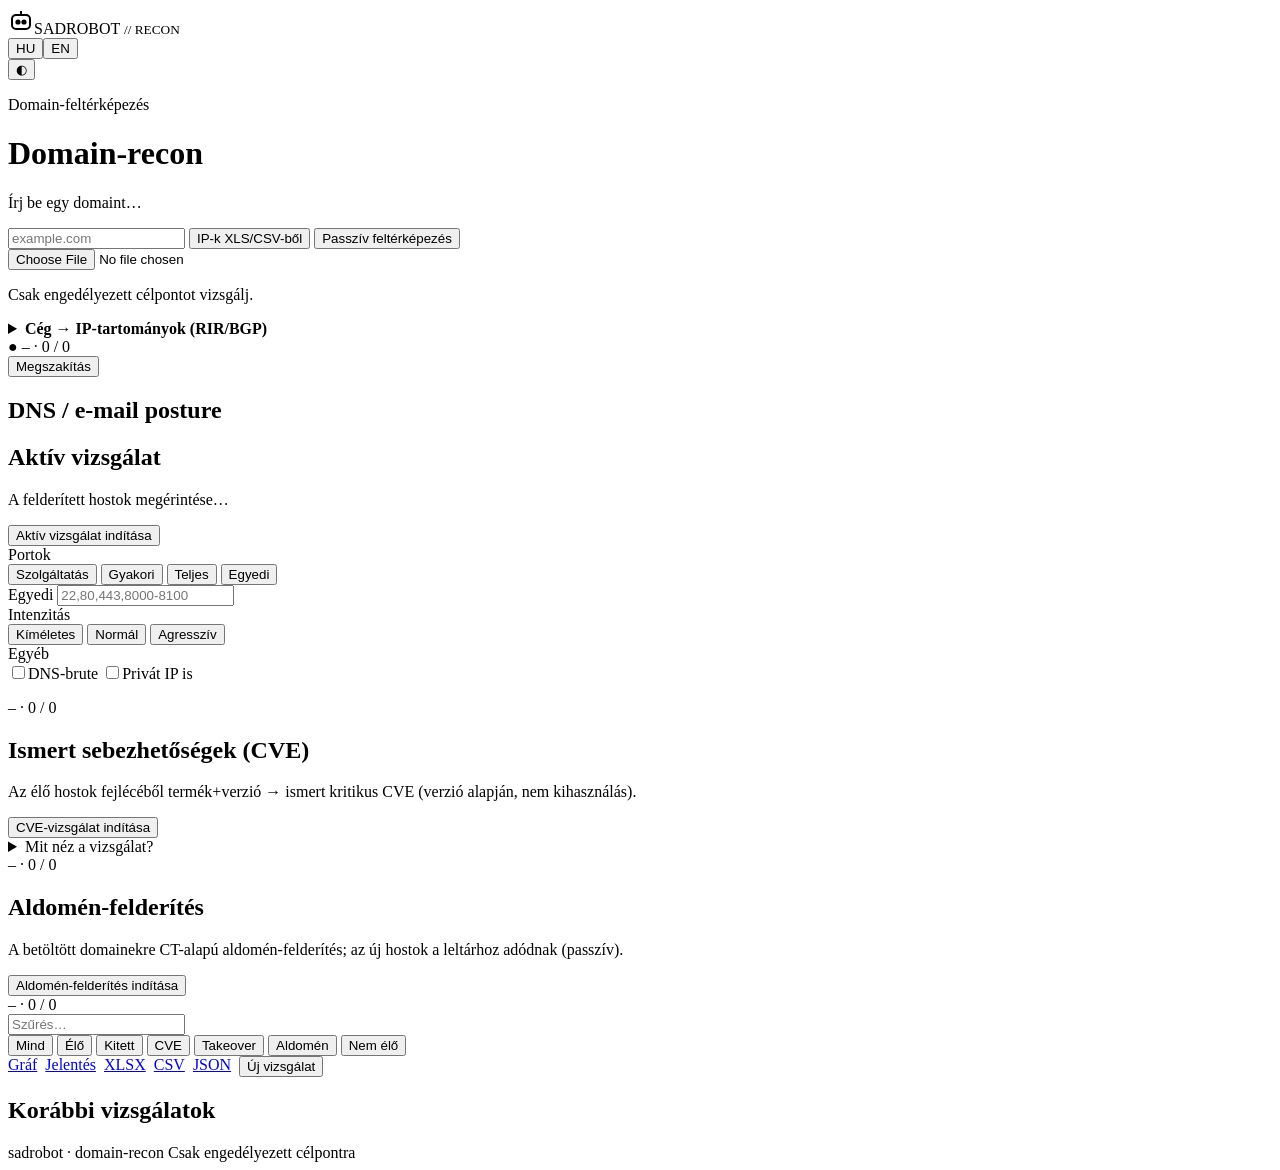
==== app/static/index.html @ c70fc37c "Cég → IP-tartományok felderítése nyilvános RIR/BGP forrásokból — v0.9.0 - Új app/orgip.py + GET /api" ====
<!doctype html>
<html lang="hu">
<head>
<meta charset="utf-8">
<meta name="viewport" content="width=device-width,initial-scale=1">
<meta name="robots" content="noindex,nofollow">
<meta name="referrer" content="no-referrer">
<title>domain-recon · sadrobot</title>
<link rel="icon" href="/static/favicon.svg" type="image/svg+xml">
<link rel="stylesheet" href="/static/app.css?v=__VER__">
<script src="/static/theme.js?v=__VER__"></script>
</head>
<body>
<header class="top">
  <span class="brand"><span class="mark"><svg width="26" height="26" viewBox="0 0 26 26" fill="none" stroke="currentColor" stroke-width="2" aria-hidden="true"><rect x="4" y="7" width="18" height="14" rx="4"></rect><circle cx="10" cy="14" r="1.6" fill="currentColor"></circle><circle cx="16" cy="14" r="1.6" fill="currentColor"></circle><path d="M13 7V3"></path></svg></span>SADROBOT <small>// RECON</small></span>
  <div class="status">
    <div class="langs" role="group"><button type="button" data-lang="hu">HU</button><button type="button" data-lang="en">EN</button></div>
    <button class="icon-btn" id="theme" type="button" aria-label="theme">◐</button>
  </div>
</header>

<main>
  <div>
    <p class="eyebrow" data-i18n="eyebrow">Domain-feltérképezés</p>
    <h1 data-i18n="h1">Domain-recon</h1>
    <p class="sub" data-i18n="lead">Írj be egy domaint…</p>
  </div>

  <section class="card search">
    <div class="searchbar">
      <input type="text" id="domain" autocomplete="off" autocapitalize="off" spellcheck="false" data-i18n-ph="ph_domain" placeholder="example.com">
      <button class="btn" id="importbtn" type="button" data-i18n="import_btn">IP-k XLS/CSV-ből</button>
      <button class="go" id="go" type="button" data-i18n="go">Passzív feltérképezés</button>
    </div>
    <input type="file" id="importfile" accept=".xlsx,.xlsm,.csv,.txt,.tsv" class="hide">
    <p class="note hide" id="importnote"></p>
    <p class="note warn" data-i18n="authz">Csak engedélyezett célpontot vizsgálj.</p>
  </section>

  <section class="card">
    <details id="orgipwrap">
      <summary><b data-i18n="org_title">Cég → IP-tartományok (RIR/BGP)</b></summary>
      <p class="sub" data-i18n="org_help">Nyilvános forrásokból: add meg a cég nevét, egy ASN-t (AS…) vagy egy domaint. Nem kihasználás.</p>
      <div class="searchbar" style="margin-top:10px">
        <input type="text" id="orgq" autocomplete="off" spellcheck="false" data-i18n-ph="org_ph" placeholder="pl. Yettel Hungary, AS213155, yettel.hu">
        <button class="go" id="orgsearch" type="button" data-i18n="org_go">Keresés</button>
      </div>
      <p class="note hide" id="orgnote"></p>
      <div id="orgresult" class="hide"></div>
    </details>
  </section>

  <section class="card prog hide" id="progcard">
    <div class="row">
      <div class="progmeta" style="flex:1">
        <span><span class="tag">●</span> <span class="stage-chip" id="stage">–</span> · <span id="progtxt">0 / 0</span></span>
        <span id="scanmeta"></span>
      </div>
      <button class="btn danger" id="cancel" type="button" data-i18n="cancel">Megszakítás</button>
    </div>
    <div class="progbar" id="progbar"><i></i></div>
  </section>

  <section class="stats hide" id="stats"></section>

  <section class="card hide" id="posture">
    <h2 data-i18n="posture_title">DNS / e-mail posture</h2>
    <div class="postgrid" id="postgrid"></div>
    <p class="note warn hide" id="wildcardnote"></p>
  </section>

  <section class="card hide" id="activecard">
    <div class="row">
      <div><h2 data-i18n="active_title">Aktív vizsgálat</h2><p class="sub" data-i18n="active_help">A felderített hostok megérintése…</p></div>
      <button class="go" id="activego" type="button" data-i18n="active_go">Aktív vizsgálat indítása</button>
    </div>
    <div class="opts">
      <div class="opt">
        <label data-i18n="o_ports">Portok</label>
        <div class="seg" id="ports" role="group">
          <button type="button" data-v="service" class="on" data-i18n="p_service">Szolgáltatás</button>
          <button type="button" data-v="common" data-i18n="p_common">Gyakori</button>
          <button type="button" data-v="full" data-i18n="p_full">Teljes</button>
          <button type="button" data-v="custom" data-i18n="p_custom">Egyedi</button>
        </div>
      </div>
      <div class="opt hide" id="customwrap">
        <label data-i18n="p_custom">Egyedi</label>
        <input type="text" id="customports" class="customports" data-i18n-ph="ph_custom" placeholder="22,80,443,8000-8100">
      </div>
      <div class="opt">
        <label data-i18n="o_intensity">Intenzitás</label>
        <div class="seg" id="intensity" role="group">
          <button type="button" data-v="polite" class="on" data-i18n="i_polite">Kíméletes</button>
          <button type="button" data-v="normal" data-i18n="i_normal">Normál</button>
          <button type="button" data-v="aggressive" data-i18n="i_aggressive">Agresszív</button>
        </div>
      </div>
      <div class="opt">
        <label data-i18n="o_extra">Egyéb</label>
        <div class="checks">
          <label class="chk"><input type="checkbox" id="brute"><span data-i18n="x_brute">DNS-brute</span></label>
          <label class="chk"><input type="checkbox" id="allowprivate"><span data-i18n="x_private">Privát IP is</span></label>
        </div>
      </div>
    </div>
    <p class="note warn hide" id="activehint"></p>
    <div class="prog hide" id="activeprog">
      <div class="progmeta"><span><span class="stage-chip" id="astage">–</span> · <span id="aprogtxt">0 / 0</span></span></div>
      <div class="progbar" id="aprogbar"><i></i></div>
    </div>
  </section>

  <section class="card hide" id="cvecard">
    <div class="row">
      <div><h2 data-i18n="cve_title">Ismert sebezhetőségek (CVE)</h2><p class="sub" data-i18n="cve_help">Az élő hostok fejlécéből termék+verzió → ismert kritikus CVE (verzió alapján, nem kihasználás).</p></div>
      <button class="go" id="cvego" type="button" data-i18n="cve_go">CVE-vizsgálat indítása</button>
    </div>
    <details class="cveinfo">
      <summary data-i18n="cve_info_sum">Mit néz a vizsgálat?</summary>
      <p class="sub" data-i18n="cve_info_a">A) Verzió alapján (Server / X-Powered-By fejléc):</p>
      <ul class="cveinfo-list">
        <li data-i18n="cve_info_php2shell">PHP php2shell RCE — CVE-2026-109618 / CVE-2026-109619</li>
        <li data-i18n="cve_info_phpcgi">PHP-CGI argumentuminjekció (RCE) — CVE-2024-4577 (Windows+CGI)</li>
        <li data-i18n="cve_info_apache_pt">Apache path traversal → RCE — CVE-2021-41773 / CVE-2021-42013 (2.4.49/2.4.50)</li>
        <li data-i18n="cve_info_apache_proxy">Apache mod_proxy SSRF — CVE-2021-40438 (≤2.4.48)</li>
      </ul>
      <p class="sub" data-i18n="cve_info_b">B) Ujjlenyomat alapján (kíméletes GET):</p>
      <ul class="cveinfo-list">
        <li data-i18n="cve_info_conf_ognl">Confluence OGNL-injekció (RCE) — CVE-2022-26134</li>
        <li data-i18n="cve_info_conf_bypass">Confluence jogosultság-megkerülés — CVE-2023-22515</li>
      </ul>
    </details>
    <div class="prog hide" id="cveprog">
      <div class="progmeta"><span><span class="stage-chip" id="cstage">–</span> · <span id="cprogtxt">0 / 0</span></span></div>
      <div class="progbar" id="cprogbar"><i></i></div>
    </div>
  </section>

  <section class="card hide" id="subcard">
    <div class="row">
      <div><h2 data-i18n="sub_title">Aldomén-felderítés</h2><p class="sub" data-i18n="sub_help">A betöltött domainekre CT-alapú aldomén-felderítés; az új hostok a leltárhoz adódnak (passzív).</p></div>
      <button class="go" id="subgo" type="button" data-i18n="sub_go">Aldomén-felderítés indítása</button>
    </div>
    <div class="prog hide" id="subprog">
      <div class="progmeta"><span><span class="stage-chip" id="sstage">–</span> · <span id="sprogtxt">0 / 0</span></span></div>
      <div class="progbar" id="sprogbar"><i></i></div>
    </div>
  </section>

  <section class="hide" id="results">
    <div class="toolbar">
      <input type="text" id="filter" class="filter" data-i18n-ph="filter_ph" placeholder="Szűrés…">
      <div class="pills" id="livefilter" role="group">
        <button type="button" data-v="all" class="on" data-i18n="f_all">Mind</button>
        <button type="button" data-v="live" data-i18n="f_live">Élő</button>
        <button type="button" data-v="exposed" data-i18n="f_exposed">Kitett</button>
        <button type="button" data-v="cve" data-i18n="f_cve">CVE</button>
        <button type="button" data-v="takeover" data-i18n="f_takeover">Takeover</button>
        <button type="button" data-v="sub" data-i18n="f_sub">Aldomén</button>
        <button type="button" data-v="dead" data-i18n="f_dead">Nem élő</button>
      </div>
      <div style="display:flex;gap:8px">
        <a class="btn" id="graphlink" href="#" data-i18n="col_graph">Gráf</a>
        <a class="btn" id="md" href="#" data-i18n="col_md">Jelentés</a>
        <a class="btn" id="xlsx" href="#" data-i18n="col_xlsx">XLSX</a>
        <a class="btn" id="csv" href="#" data-i18n="col_export_csv">CSV</a>
        <a class="btn" id="json" href="#" data-i18n="col_export_json">JSON</a>
        <button class="btn" id="newscan" type="button" data-i18n="newscan">Új vizsgálat</button>
      </div>
    </div>
    <div class="list" id="hostlist"></div>
  </section>

  <section class="card">
    <h2 data-i18n="hist_title">Korábbi vizsgálatok</h2>
    <div class="hist" id="history"></div>
  </section>
</main>

<footer>
  <span data-i18n="footer_a">sadrobot · domain-recon</span>
  <span id="ver"></span>
  <span data-i18n="footer_b">Csak engedélyezett célpontra</span>
</footer>

<script src="/static/i18n.js?v=__VER__"></script>
<script src="/static/app.js?v=__VER__"></script>
</body>
</html>
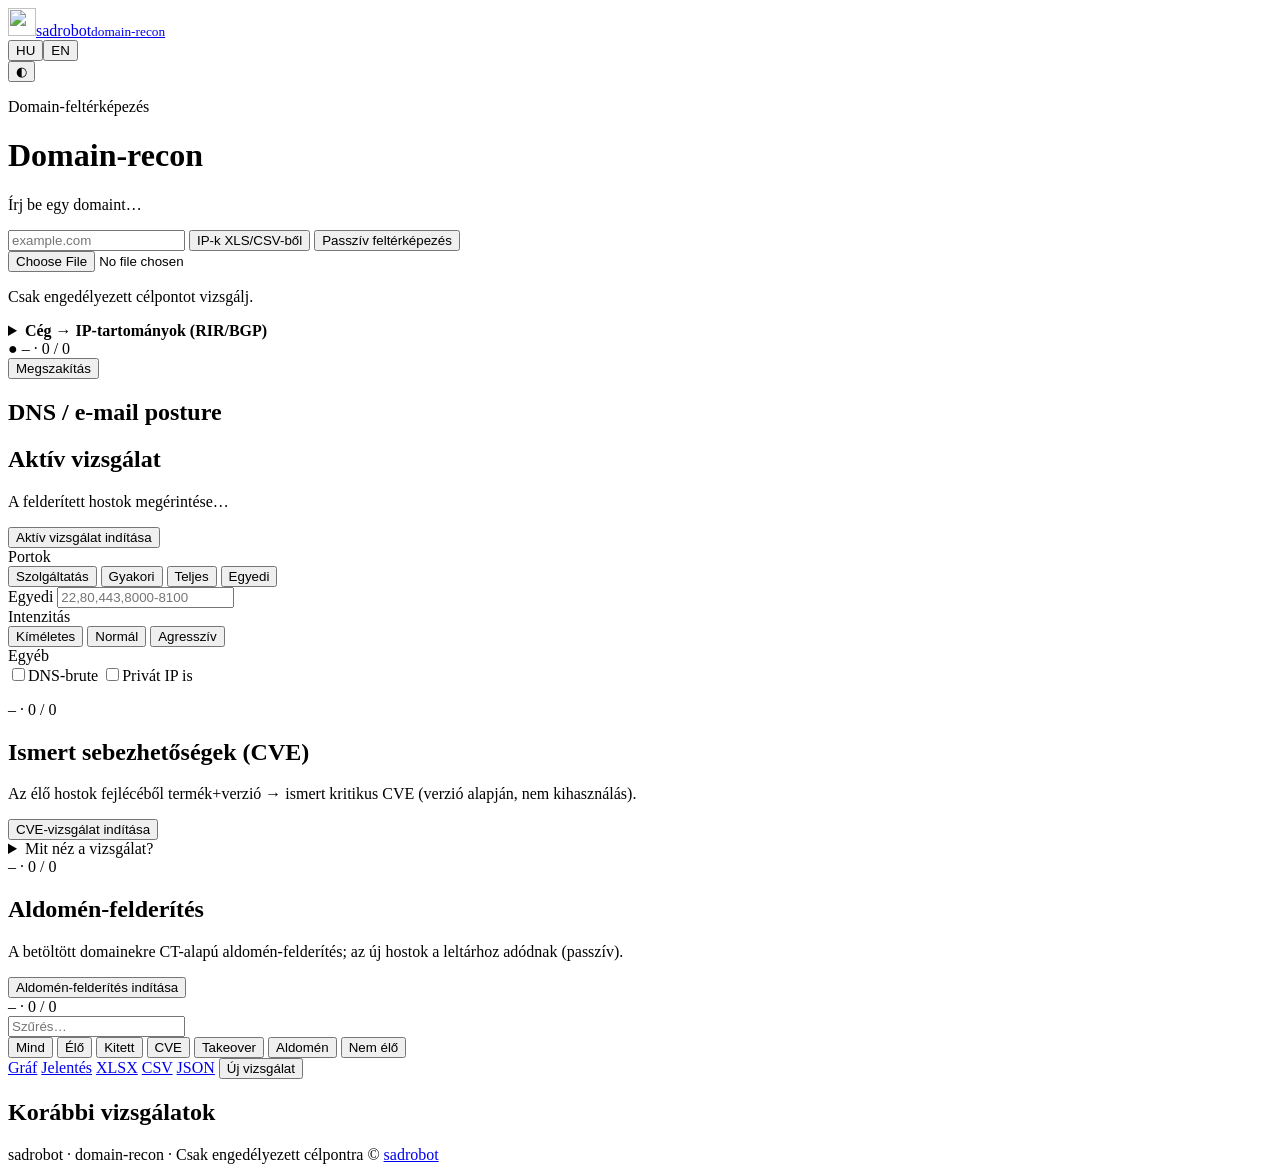
==== commit 7bcda61b: "Modern-dizajn megjelenés (keret nélkül) + sadrobot lábléc — v0.9.3 - A felület átállt Krisz modern-d" ====
--- a/app/static/index.html
+++ b/app/static/index.html
@@ -7,30 +7,31 @@
 <meta name="referrer" content="no-referrer">
 <title>domain-recon · sadrobot</title>
 <link rel="icon" href="/static/favicon.svg" type="image/svg+xml">
+<link rel="stylesheet" href="/static/modern.css?v=__VER__">
 <link rel="stylesheet" href="/static/app.css?v=__VER__">
 <script src="/static/theme.js?v=__VER__"></script>
 </head>
 <body>
 <header class="top">
-  <span class="brand"><span class="mark"><svg width="26" height="26" viewBox="0 0 26 26" fill="none" stroke="currentColor" stroke-width="2" aria-hidden="true"><rect x="4" y="7" width="18" height="14" rx="4"></rect><circle cx="10" cy="14" r="1.6" fill="currentColor"></circle><circle cx="16" cy="14" r="1.6" fill="currentColor"></circle><path d="M13 7V3"></path></svg></span>SADROBOT <small>// RECON</small></span>
+  <a class="rbrand" href="https://sadrobot.eu" rel="noopener"><img src="/static/sadrobot-icon.png" alt="" width="28" height="28"><span>sadrobot</span><small>domain-recon</small></a>
   <div class="status">
-    <div class="langs" role="group"><button type="button" data-lang="hu">HU</button><button type="button" data-lang="en">EN</button></div>
-    <button class="icon-btn" id="theme" type="button" aria-label="theme">◐</button>
+    <div class="langs seg" role="group"><button type="button" data-lang="hu">HU</button><button type="button" data-lang="en">EN</button></div>
+    <button class="icon-btn btn icon" id="theme" type="button" aria-label="theme">◐</button>
   </div>
 </header>
 
-<main>
+<main class="content">
   <div>
-    <p class="eyebrow" data-i18n="eyebrow">Domain-feltérképezés</p>
+    <p class="eyebrow meta" data-i18n="eyebrow">Domain-feltérképezés</p>
     <h1 data-i18n="h1">Domain-recon</h1>
     <p class="sub" data-i18n="lead">Írj be egy domaint…</p>
   </div>
 
   <section class="card search">
     <div class="searchbar">
-      <input type="text" id="domain" autocomplete="off" autocapitalize="off" spellcheck="false" data-i18n-ph="ph_domain" placeholder="example.com">
+      <input type="text" class="input" id="domain" autocomplete="off" autocapitalize="off" spellcheck="false" data-i18n-ph="ph_domain" placeholder="example.com">
       <button class="btn" id="importbtn" type="button" data-i18n="import_btn">IP-k XLS/CSV-ből</button>
-      <button class="go" id="go" type="button" data-i18n="go">Passzív feltérképezés</button>
+      <button class="btn primary go" id="go" type="button" data-i18n="go">Passzív feltérképezés</button>
     </div>
     <input type="file" id="importfile" accept=".xlsx,.xlsm,.csv,.txt,.tsv" class="hide">
     <p class="note hide" id="importnote"></p>
@@ -41,9 +42,9 @@
     <details id="orgipwrap">
       <summary><b data-i18n="org_title">Cég → IP-tartományok (RIR/BGP)</b></summary>
       <p class="sub" data-i18n="org_help">Nyilvános forrásokból: add meg a cég nevét, egy ASN-t (AS…) vagy egy domaint. Nem kihasználás.</p>
-      <div class="searchbar" style="margin-top:10px">
-        <input type="text" id="orgq" autocomplete="off" spellcheck="false" data-i18n-ph="org_ph" placeholder="pl. Yettel Hungary, AS213155, yettel.hu">
-        <button class="go" id="orgsearch" type="button" data-i18n="org_go">Keresés</button>
+      <div class="searchbar mt">
+        <input type="text" class="input" id="orgq" autocomplete="off" spellcheck="false" data-i18n-ph="org_ph" placeholder="pl. Yettel Hungary, AS213155, yettel.hu">
+        <button class="btn primary go" id="orgsearch" type="button" data-i18n="org_go">Keresés</button>
       </div>
       <p class="note hide" id="orgnote"></p>
       <div id="orgresult" class="hide"></div>
@@ -61,7 +62,7 @@
     <div class="progbar" id="progbar"><i></i></div>
   </section>
 
-  <section class="stats hide" id="stats"></section>
+  <section class="kpis hide" id="stats"></section>
 
   <section class="card hide" id="posture">
     <h2 data-i18n="posture_title">DNS / e-mail posture</h2>
@@ -72,10 +73,10 @@
   <section class="card hide" id="activecard">
     <div class="row">
       <div><h2 data-i18n="active_title">Aktív vizsgálat</h2><p class="sub" data-i18n="active_help">A felderített hostok megérintése…</p></div>
-      <button class="go" id="activego" type="button" data-i18n="active_go">Aktív vizsgálat indítása</button>
+      <button class="btn primary go" id="activego" type="button" data-i18n="active_go">Aktív vizsgálat indítása</button>
     </div>
     <div class="opts">
-      <div class="opt">
+      <div class="opt field">
         <label data-i18n="o_ports">Portok</label>
         <div class="seg" id="ports" role="group">
           <button type="button" data-v="service" class="on" data-i18n="p_service">Szolgáltatás</button>
@@ -84,11 +85,11 @@
           <button type="button" data-v="custom" data-i18n="p_custom">Egyedi</button>
         </div>
       </div>
-      <div class="opt hide" id="customwrap">
+      <div class="opt field hide" id="customwrap">
         <label data-i18n="p_custom">Egyedi</label>
-        <input type="text" id="customports" class="customports" data-i18n-ph="ph_custom" placeholder="22,80,443,8000-8100">
+        <input type="text" id="customports" class="customports input" data-i18n-ph="ph_custom" placeholder="22,80,443,8000-8100">
       </div>
-      <div class="opt">
+      <div class="opt field">
         <label data-i18n="o_intensity">Intenzitás</label>
         <div class="seg" id="intensity" role="group">
           <button type="button" data-v="polite" class="on" data-i18n="i_polite">Kíméletes</button>
@@ -96,7 +97,7 @@
           <button type="button" data-v="aggressive" data-i18n="i_aggressive">Agresszív</button>
         </div>
       </div>
-      <div class="opt">
+      <div class="opt field">
         <label data-i18n="o_extra">Egyéb</label>
         <div class="checks">
           <label class="chk"><input type="checkbox" id="brute"><span data-i18n="x_brute">DNS-brute</span></label>
@@ -114,7 +115,7 @@
   <section class="card hide" id="cvecard">
     <div class="row">
       <div><h2 data-i18n="cve_title">Ismert sebezhetőségek (CVE)</h2><p class="sub" data-i18n="cve_help">Az élő hostok fejlécéből termék+verzió → ismert kritikus CVE (verzió alapján, nem kihasználás).</p></div>
-      <button class="go" id="cvego" type="button" data-i18n="cve_go">CVE-vizsgálat indítása</button>
+      <button class="btn primary go" id="cvego" type="button" data-i18n="cve_go">CVE-vizsgálat indítása</button>
     </div>
     <details class="cveinfo">
       <summary data-i18n="cve_info_sum">Mit néz a vizsgálat?</summary>
@@ -140,7 +141,7 @@
   <section class="card hide" id="subcard">
     <div class="row">
       <div><h2 data-i18n="sub_title">Aldomén-felderítés</h2><p class="sub" data-i18n="sub_help">A betöltött domainekre CT-alapú aldomén-felderítés; az új hostok a leltárhoz adódnak (passzív).</p></div>
-      <button class="go" id="subgo" type="button" data-i18n="sub_go">Aldomén-felderítés indítása</button>
+      <button class="btn primary go" id="subgo" type="button" data-i18n="sub_go">Aldomén-felderítés indítása</button>
     </div>
     <div class="prog hide" id="subprog">
       <div class="progmeta"><span><span class="stage-chip" id="sstage">–</span> · <span id="sprogtxt">0 / 0</span></span></div>
@@ -150,7 +151,7 @@
 
   <section class="hide" id="results">
     <div class="toolbar">
-      <input type="text" id="filter" class="filter" data-i18n-ph="filter_ph" placeholder="Szűrés…">
+      <input type="text" id="filter" class="filter input" data-i18n-ph="filter_ph" placeholder="Szűrés…">
       <div class="pills" id="livefilter" role="group">
         <button type="button" data-v="all" class="on" data-i18n="f_all">Mind</button>
         <button type="button" data-v="live" data-i18n="f_live">Élő</button>
@@ -160,7 +161,7 @@
         <button type="button" data-v="sub" data-i18n="f_sub">Aldomén</button>
         <button type="button" data-v="dead" data-i18n="f_dead">Nem élő</button>
       </div>
-      <div style="display:flex;gap:8px">
+      <div class="actions">
         <a class="btn" id="graphlink" href="#" data-i18n="col_graph">Gráf</a>
         <a class="btn" id="md" href="#" data-i18n="col_md">Jelentés</a>
         <a class="btn" id="xlsx" href="#" data-i18n="col_xlsx">XLSX</a>
@@ -178,12 +179,13 @@
   </section>
 </main>
 
-<footer>
-  <span data-i18n="footer_a">sadrobot · domain-recon</span>
-  <span id="ver"></span>
+<footer class="footer">
+  <span><span data-i18n="footer_a">sadrobot · domain-recon</span> · <span id="ver"></span></span>
   <span data-i18n="footer_b">Csak engedélyezett célpontra</span>
+  <span><img src="/static/sadrobot-icon.png" alt="">© <a href="https://sadrobot.eu" rel="noopener">sadrobot</a></span>
 </footer>
 
+<script src="/static/modern.js?v=__VER__"></script>
 <script src="/static/i18n.js?v=__VER__"></script>
 <script src="/static/app.js?v=__VER__"></script>
 </body>
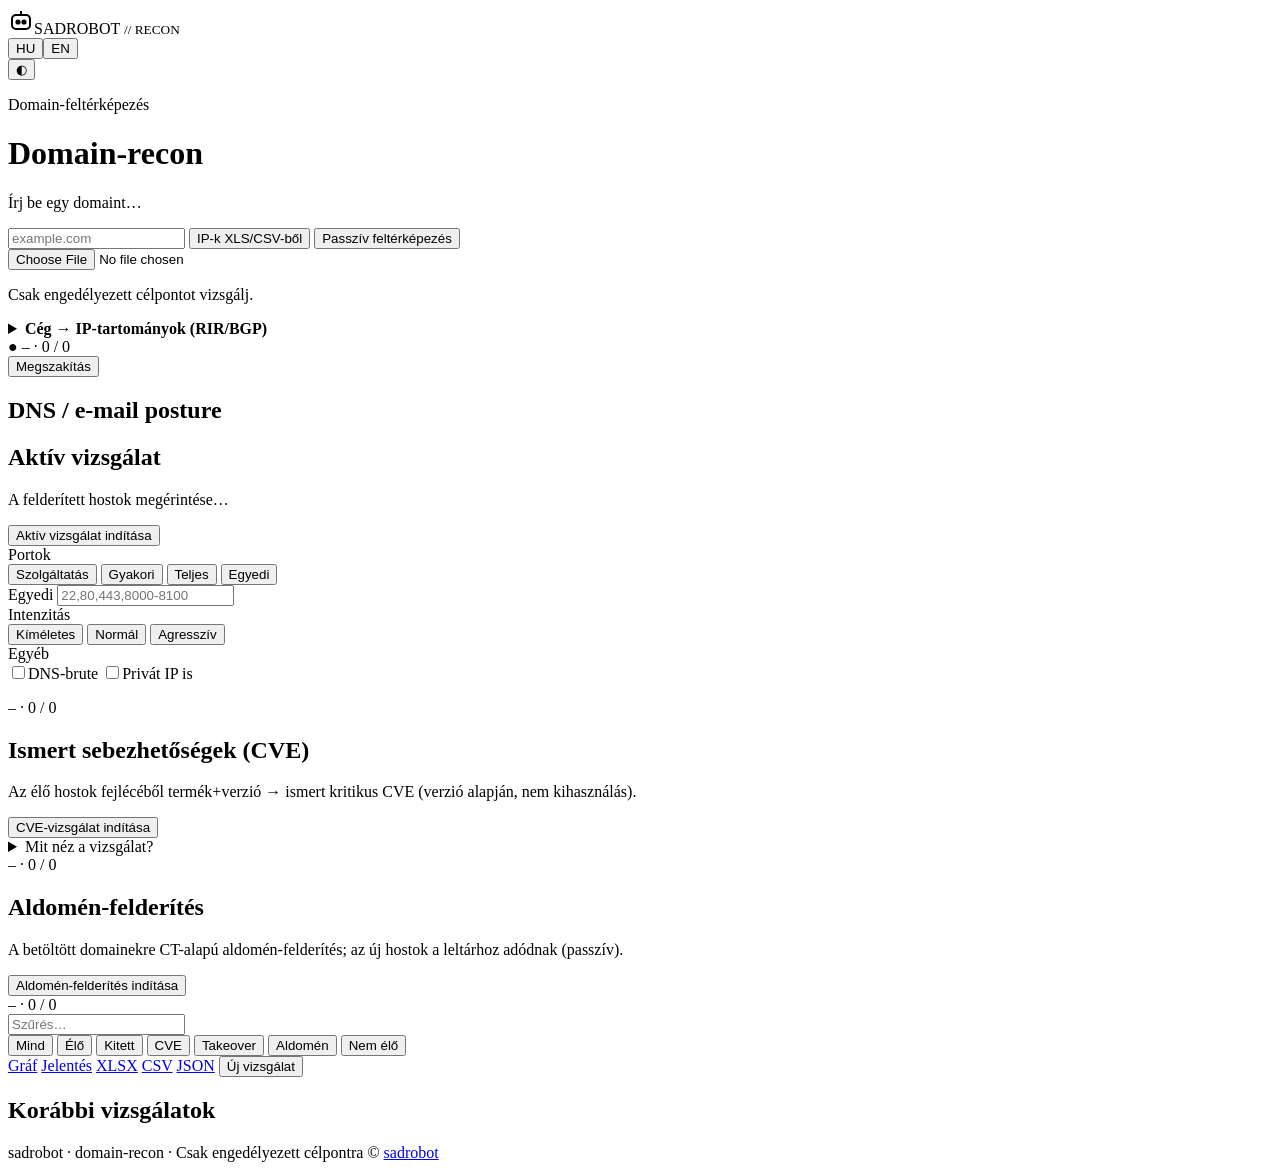
==== commit 1623ace2: "Fejléc: a régi „SADROBOT // RECON" (robot-ikon) visszaállítva — v0.9.4 Krisz kérése: a domain-recon " ====
--- a/app/static/index.html
+++ b/app/static/index.html
@@ -13,10 +13,10 @@
 </head>
 <body>
 <header class="top">
-  <a class="rbrand" href="https://sadrobot.eu" rel="noopener"><img src="/static/sadrobot-icon.png" alt="" width="28" height="28"><span>sadrobot</span><small>domain-recon</small></a>
+  <span class="brand"><span class="mark"><svg width="26" height="26" viewBox="0 0 26 26" fill="none" stroke="currentColor" stroke-width="2" aria-hidden="true"><rect x="4" y="7" width="18" height="14" rx="4"></rect><circle cx="10" cy="14" r="1.6" fill="currentColor"></circle><circle cx="16" cy="14" r="1.6" fill="currentColor"></circle><path d="M13 7V3"></path></svg></span>SADROBOT <small>// RECON</small></span>
   <div class="status">
-    <div class="langs seg" role="group"><button type="button" data-lang="hu">HU</button><button type="button" data-lang="en">EN</button></div>
-    <button class="icon-btn btn icon" id="theme" type="button" aria-label="theme">◐</button>
+    <div class="langs" role="group"><button type="button" data-lang="hu">HU</button><button type="button" data-lang="en">EN</button></div>
+    <button class="icon-btn" id="theme" type="button" aria-label="theme">◐</button>
   </div>
 </header>
 
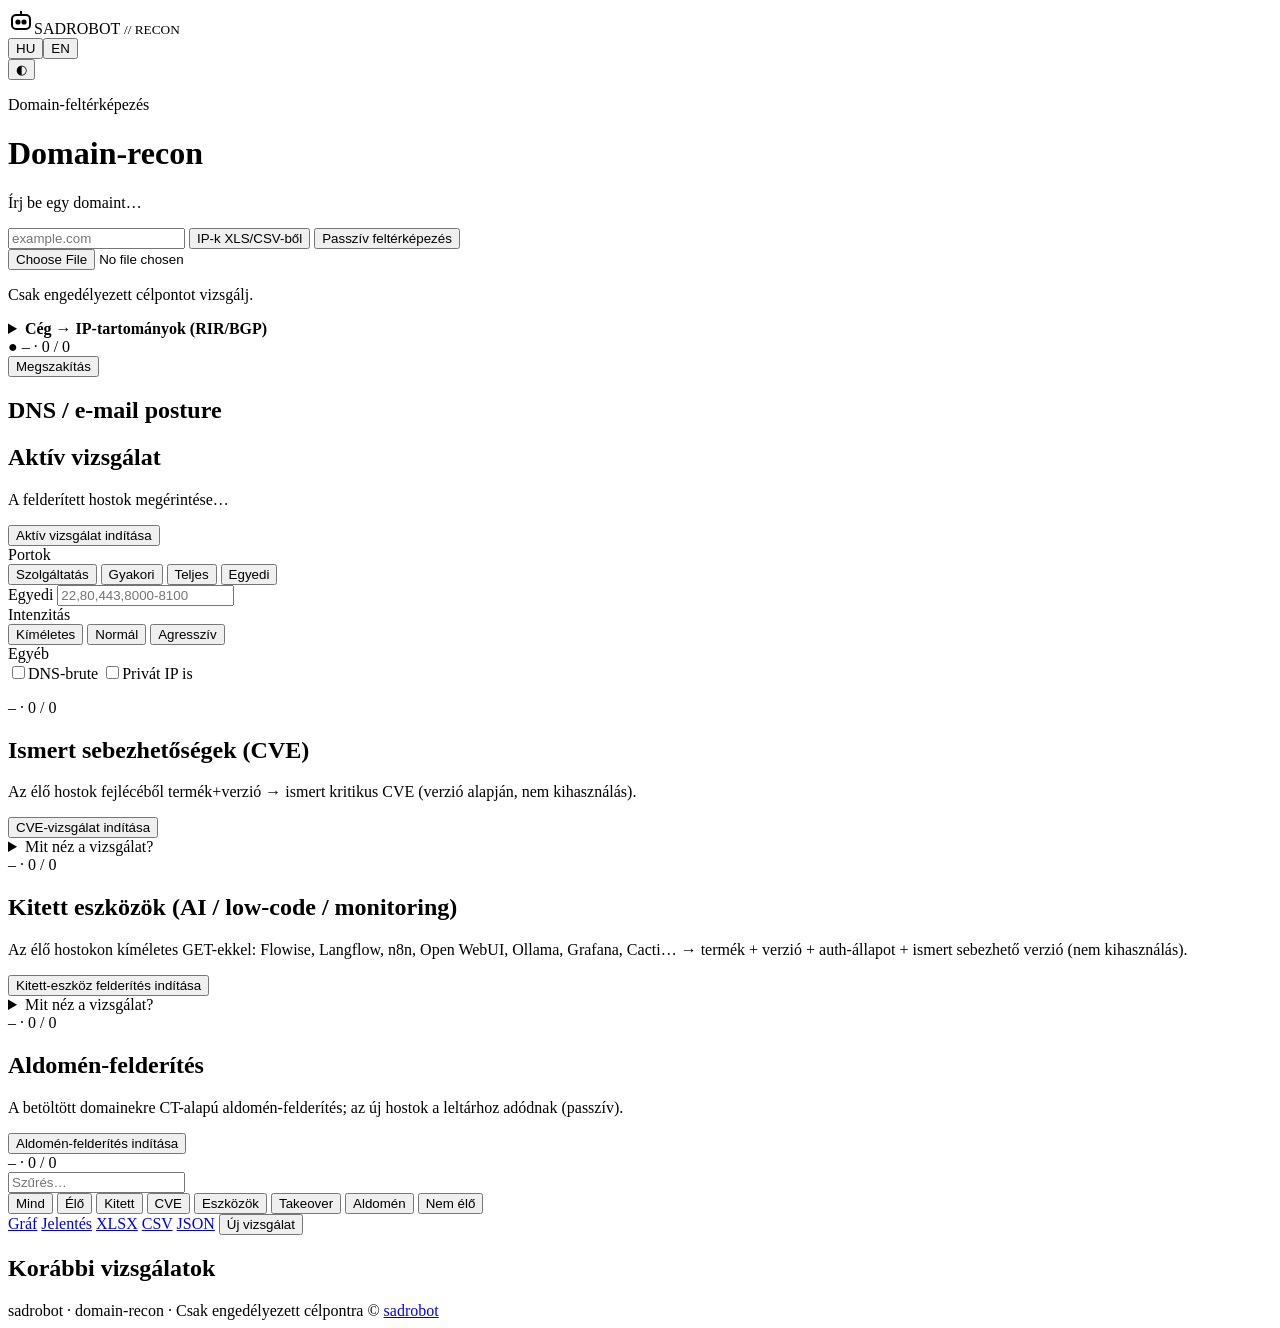
==== commit b484551a: "feat: Kitett eszközök fázis (AI/low-code/monitoring) külön indítógombbal — v0.10.0 Új önálló fázis (" ====
--- a/app/static/index.html
+++ b/app/static/index.html
@@ -138,6 +138,34 @@
     </div>
   </section>
 
+  <section class="card hide" id="svccard">
+    <div class="row">
+      <div><h2 data-i18n="svc_title">Kitett eszközök (AI / low-code / monitoring)</h2><p class="sub" data-i18n="svc_help">Az élő hostokon kíméletes GET-ekkel: Flowise, Langflow, n8n, Open WebUI, Ollama, Grafana, Cacti… → termék + verzió + auth-állapot + ismert sebezhető verzió (nem kihasználás).</p></div>
+      <button class="btn primary go" id="svcgo" type="button" data-i18n="svc_go">Kitett-eszköz felderítés indítása</button>
+    </div>
+    <details class="cveinfo">
+      <summary data-i18n="svc_info_sum">Mit néz a vizsgálat?</summary>
+      <p class="sub" data-i18n="svc_info_ai">AI / low-code:</p>
+      <ul class="cveinfo-list">
+        <li data-i18n="svc_info_ollama">Ollama API — verzió, nyílt /api/tags (auth nélkül), Probllama RCE (CVE-2024-37032)</li>
+        <li data-i18n="svc_info_openwebui">Open WebUI — verzió, nyitott regisztráció / kikapcsolt auth</li>
+        <li data-i18n="svc_info_flowise">Flowise — verzió, auth nélküli felület, auth-bypass (CVE-2024-31621)</li>
+        <li data-i18n="svc_info_langflow">Langflow — verzió, unauth RCE (CVE-2025-3248)</li>
+        <li data-i18n="svc_info_n8n">n8n — verzió, beállítatlan (nyitott owner-regisztráció)</li>
+      </ul>
+      <p class="sub" data-i18n="svc_info_mon">Monitoring:</p>
+      <ul class="cveinfo-list">
+        <li data-i18n="svc_info_grafana">Grafana — verzió, path traversal (CVE-2021-43798)</li>
+        <li data-i18n="svc_info_cacti">Cacti — verzió, ismert RCE (&lt; 1.2.27)</li>
+        <li data-i18n="svc_info_other">Zabbix, Netdata, Prometheus, Portainer — elérhetőség + verzió</li>
+      </ul>
+    </details>
+    <div class="prog hide" id="svcprog">
+      <div class="progmeta"><span><span class="stage-chip" id="vstage">–</span> · <span id="vprogtxt">0 / 0</span></span></div>
+      <div class="progbar" id="vprogbar"><i></i></div>
+    </div>
+  </section>
+
   <section class="card hide" id="subcard">
     <div class="row">
       <div><h2 data-i18n="sub_title">Aldomén-felderítés</h2><p class="sub" data-i18n="sub_help">A betöltött domainekre CT-alapú aldomén-felderítés; az új hostok a leltárhoz adódnak (passzív).</p></div>
@@ -157,6 +185,7 @@
         <button type="button" data-v="live" data-i18n="f_live">Élő</button>
         <button type="button" data-v="exposed" data-i18n="f_exposed">Kitett</button>
         <button type="button" data-v="cve" data-i18n="f_cve">CVE</button>
+        <button type="button" data-v="svc" data-i18n="f_svc">Eszközök</button>
         <button type="button" data-v="takeover" data-i18n="f_takeover">Takeover</button>
         <button type="button" data-v="sub" data-i18n="f_sub">Aldomén</button>
         <button type="button" data-v="dead" data-i18n="f_dead">Nem élő</button>
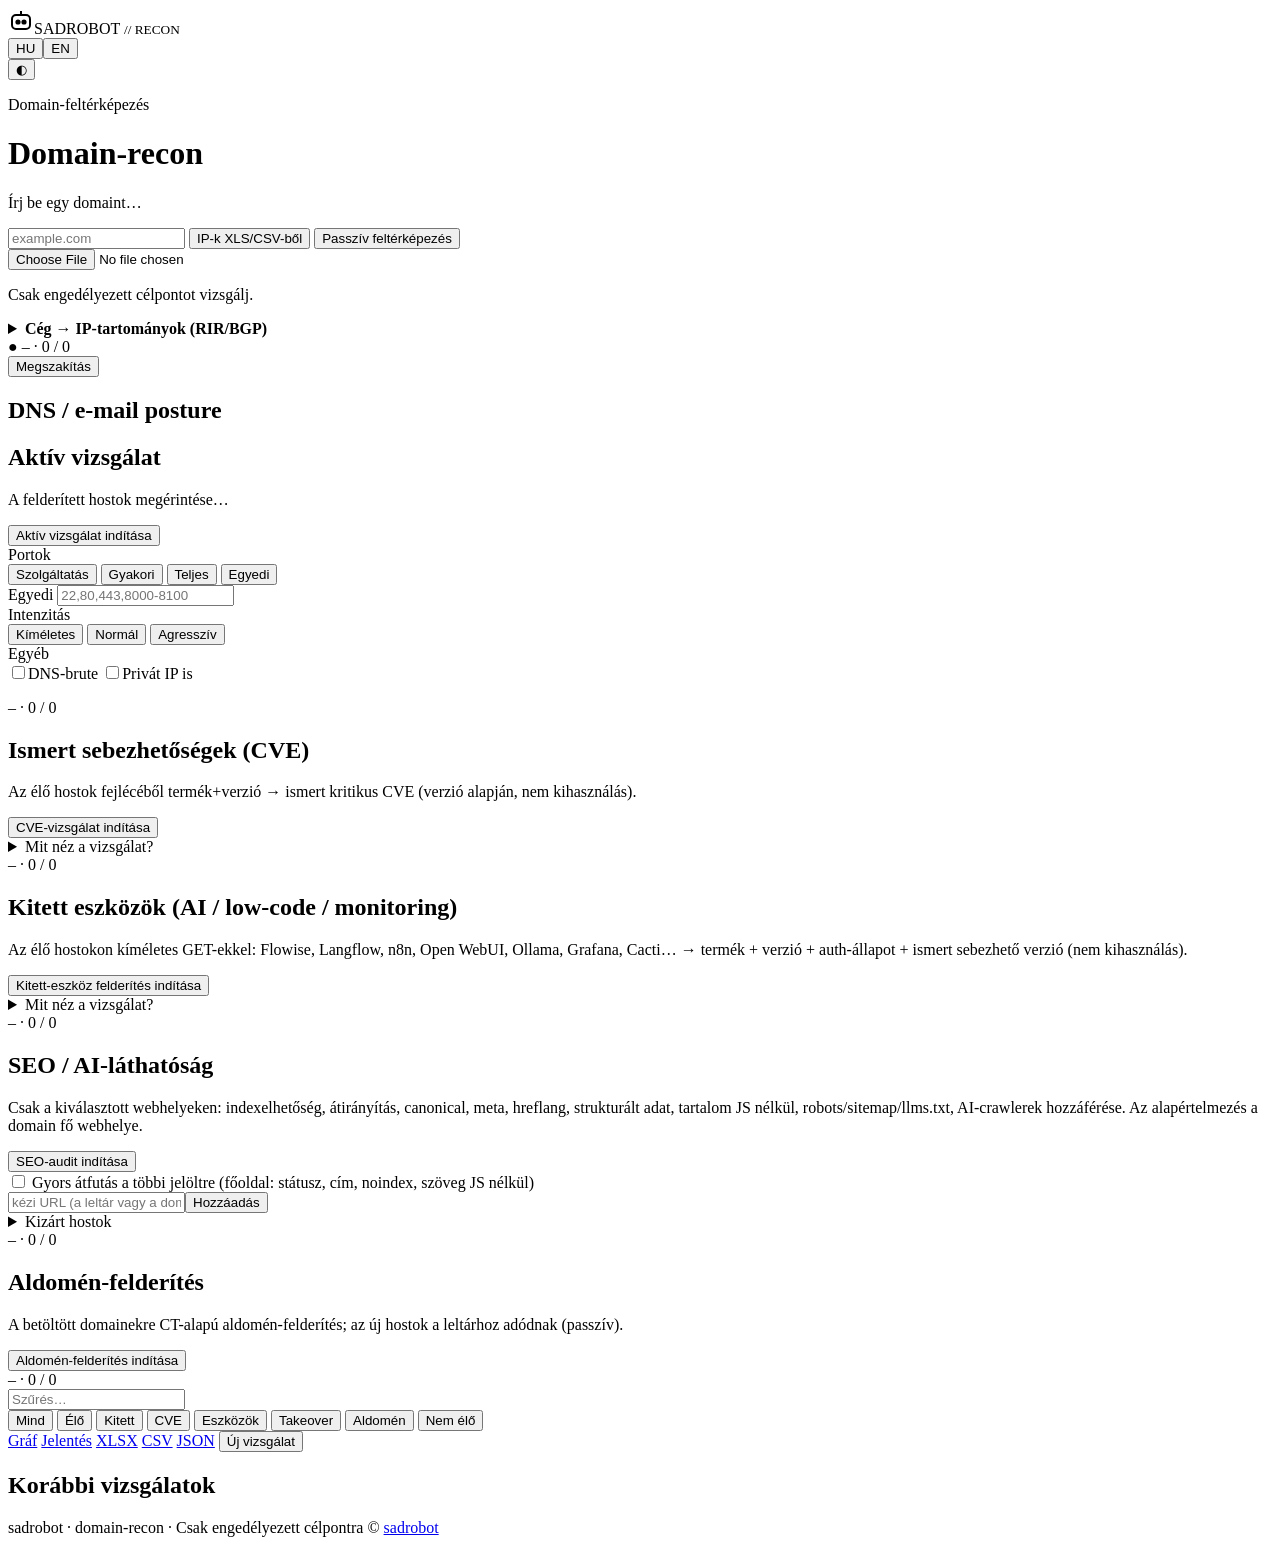
==== commit f1cd6549: "feat: SEO / AI-láthatóság fázis szűk scope-pal (jelöltszűrés, teljes audit, gyors átfutás) — v0.11.0" ====
--- a/app/static/index.html
+++ b/app/static/index.html
@@ -166,6 +166,24 @@
     </div>
   </section>
 
+  <section class="card hide" id="seocard">
+    <div class="row">
+      <div><h2 data-i18n="seo_title">SEO / AI-láthatóság</h2><p class="sub" data-i18n="seo_help">Csak a kiválasztott webhelyeken: indexelhetőség, átirányítás, canonical, meta, hreflang, strukturált adat, tartalom JS nélkül, robots/sitemap/llms.txt, AI-crawlerek hozzáférése. Az alapértelmezés a domain fő webhelye.</p></div>
+      <button class="btn primary go" id="seogo" type="button" data-i18n="seo_go">SEO-audit indítása</button>
+    </div>
+    <div id="seocands" class="seocands"></div>
+    <div class="seoadd">
+      <label class="seoquick"><input type="checkbox" id="seoquick"> <span data-i18n="seo_quick">Gyors átfutás a többi jelöltre (főoldal: státusz, cím, noindex, szöveg JS nélkül)</span></label>
+      <div class="seomanual"><input class="input" id="seourl" type="text" autocomplete="off" spellcheck="false" data-i18n-ph="seo_url_ph" placeholder="kézi URL (a leltár vagy a domain hostja)"><button class="btn" id="seoadd" type="button" data-i18n="seo_add">Hozzáadás</button></div>
+    </div>
+    <details class="cveinfo" id="seoexcl"><summary data-i18n="seo_excl_sum">Kizárt hostok</summary><ul class="cveinfo-list" id="seoexcllist"></ul></details>
+    <div class="prog hide" id="seoprog">
+      <div class="progmeta"><span><span class="stage-chip" id="sostage">–</span> · <span id="soprogtxt">0 / 0</span></span></div>
+      <div class="progbar" id="soprogbar"><i></i></div>
+    </div>
+    <div id="seores"></div>
+  </section>
+
   <section class="card hide" id="subcard">
     <div class="row">
       <div><h2 data-i18n="sub_title">Aldomén-felderítés</h2><p class="sub" data-i18n="sub_help">A betöltött domainekre CT-alapú aldomén-felderítés; az új hostok a leltárhoz adódnak (passzív).</p></div>
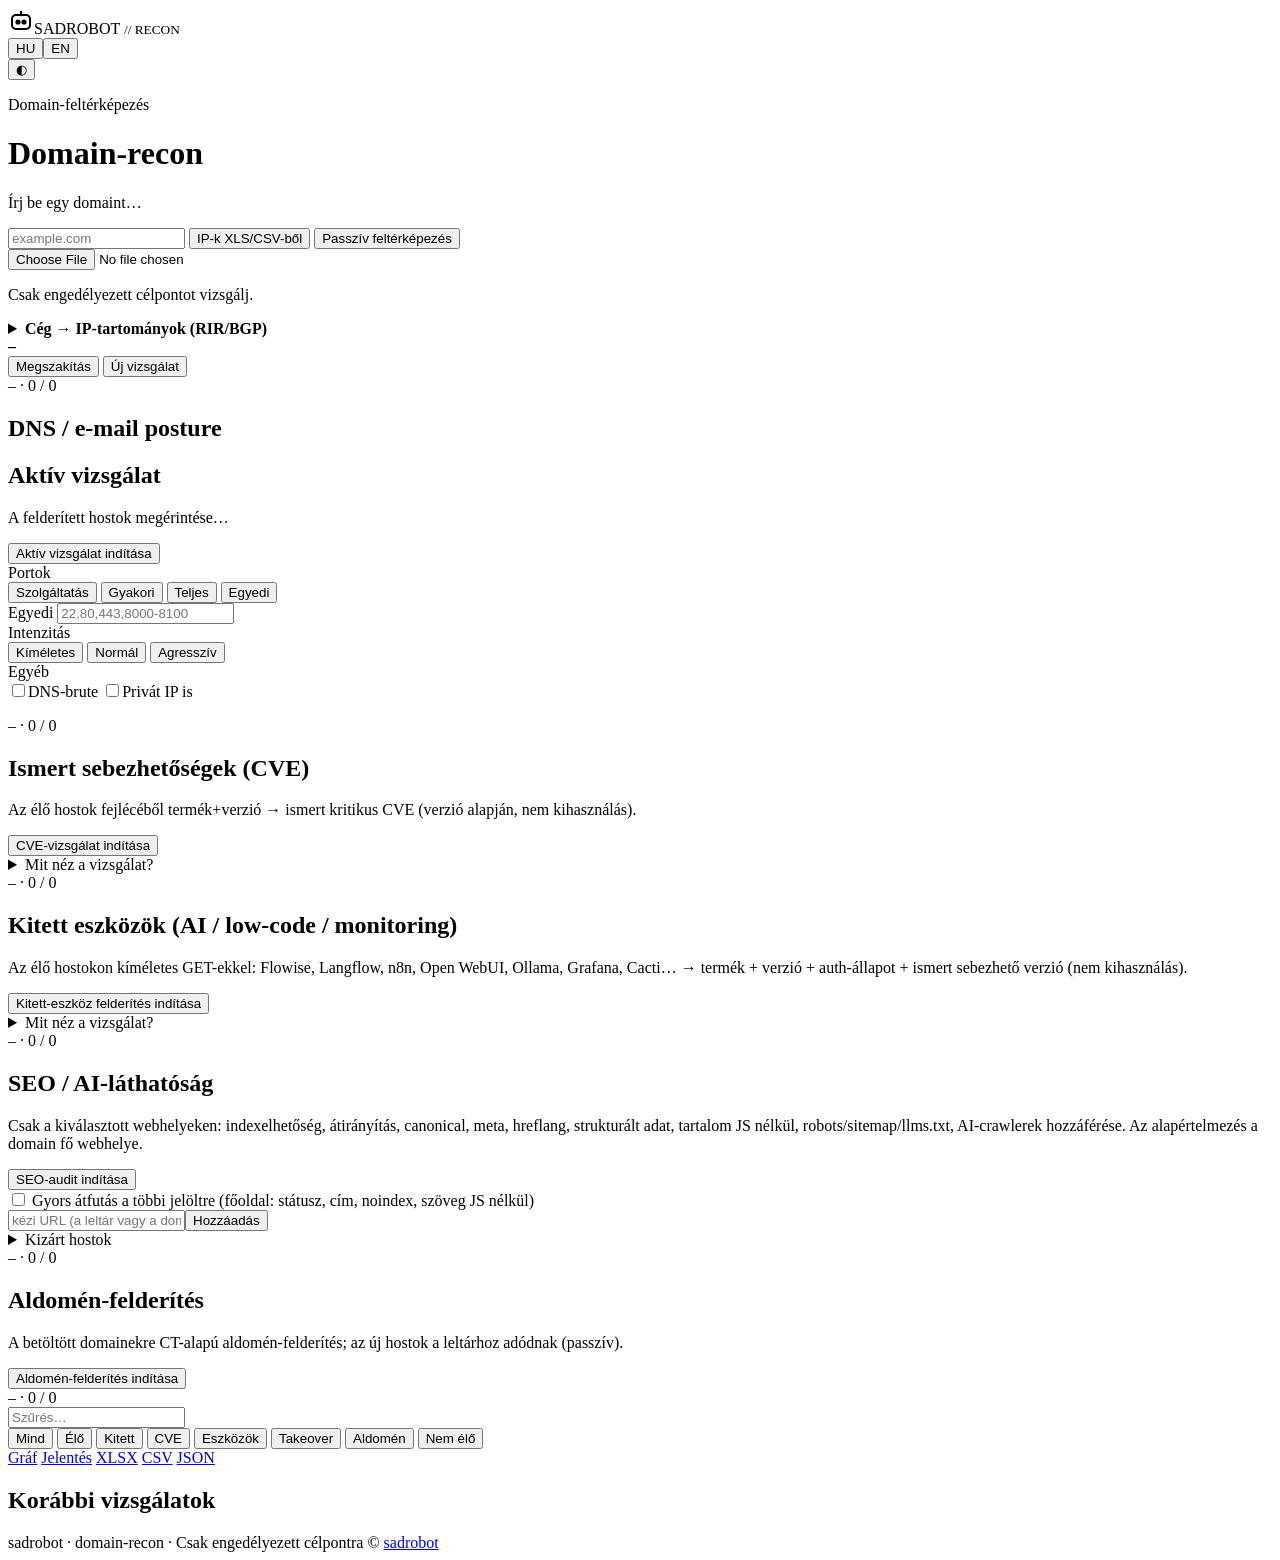
==== commit f3f301a5: "feat: állandó kontextus-sáv — mindig látszik a vizsgált célpont (sticky #ctxbar) + history-kijelölés" ====
--- a/app/static/index.html
+++ b/app/static/index.html
@@ -51,15 +51,22 @@
     </details>
   </section>
 
-  <section class="card prog hide" id="progcard">
-    <div class="row">
-      <div class="progmeta" style="flex:1">
-        <span><span class="tag">●</span> <span class="stage-chip" id="stage">–</span> · <span id="progtxt">0 / 0</span></span>
-        <span id="scanmeta"></span>
-      </div>
-      <button class="btn danger" id="cancel" type="button" data-i18n="cancel">Megszakítás</button>
-    </div>
-    <div class="progbar" id="progbar"><i></i></div>
+  <section class="card ctxbar hide" id="ctxbar">
+    <div class="ctxrow">
+      <div class="ctxid">
+        <span class="ctxkind" id="ctxkind"></span>
+        <b class="ctxtarget" id="ctxtarget">–</b>
+        <span class="ctxmeta" id="ctxmeta"></span>
+      </div>
+      <div class="ctxact">
+        <button class="btn danger hide" id="cancel" type="button" data-i18n="cancel">Megszakítás</button>
+        <button class="btn" id="newscan" type="button" data-i18n="newscan">Új vizsgálat</button>
+      </div>
+    </div>
+    <div class="prog hide" id="progwrap">
+      <div class="progmeta"><span><span class="stage-chip" id="stage">–</span> · <span id="progtxt">0 / 0</span></span><span id="scanmeta"></span></div>
+      <div class="progbar" id="progbar"><i></i></div>
+    </div>
   </section>
 
   <section class="kpis hide" id="stats"></section>
@@ -214,7 +221,6 @@
         <a class="btn" id="xlsx" href="#" data-i18n="col_xlsx">XLSX</a>
         <a class="btn" id="csv" href="#" data-i18n="col_export_csv">CSV</a>
         <a class="btn" id="json" href="#" data-i18n="col_export_json">JSON</a>
-        <button class="btn" id="newscan" type="button" data-i18n="newscan">Új vizsgálat</button>
       </div>
     </div>
     <div class="list" id="hostlist"></div>
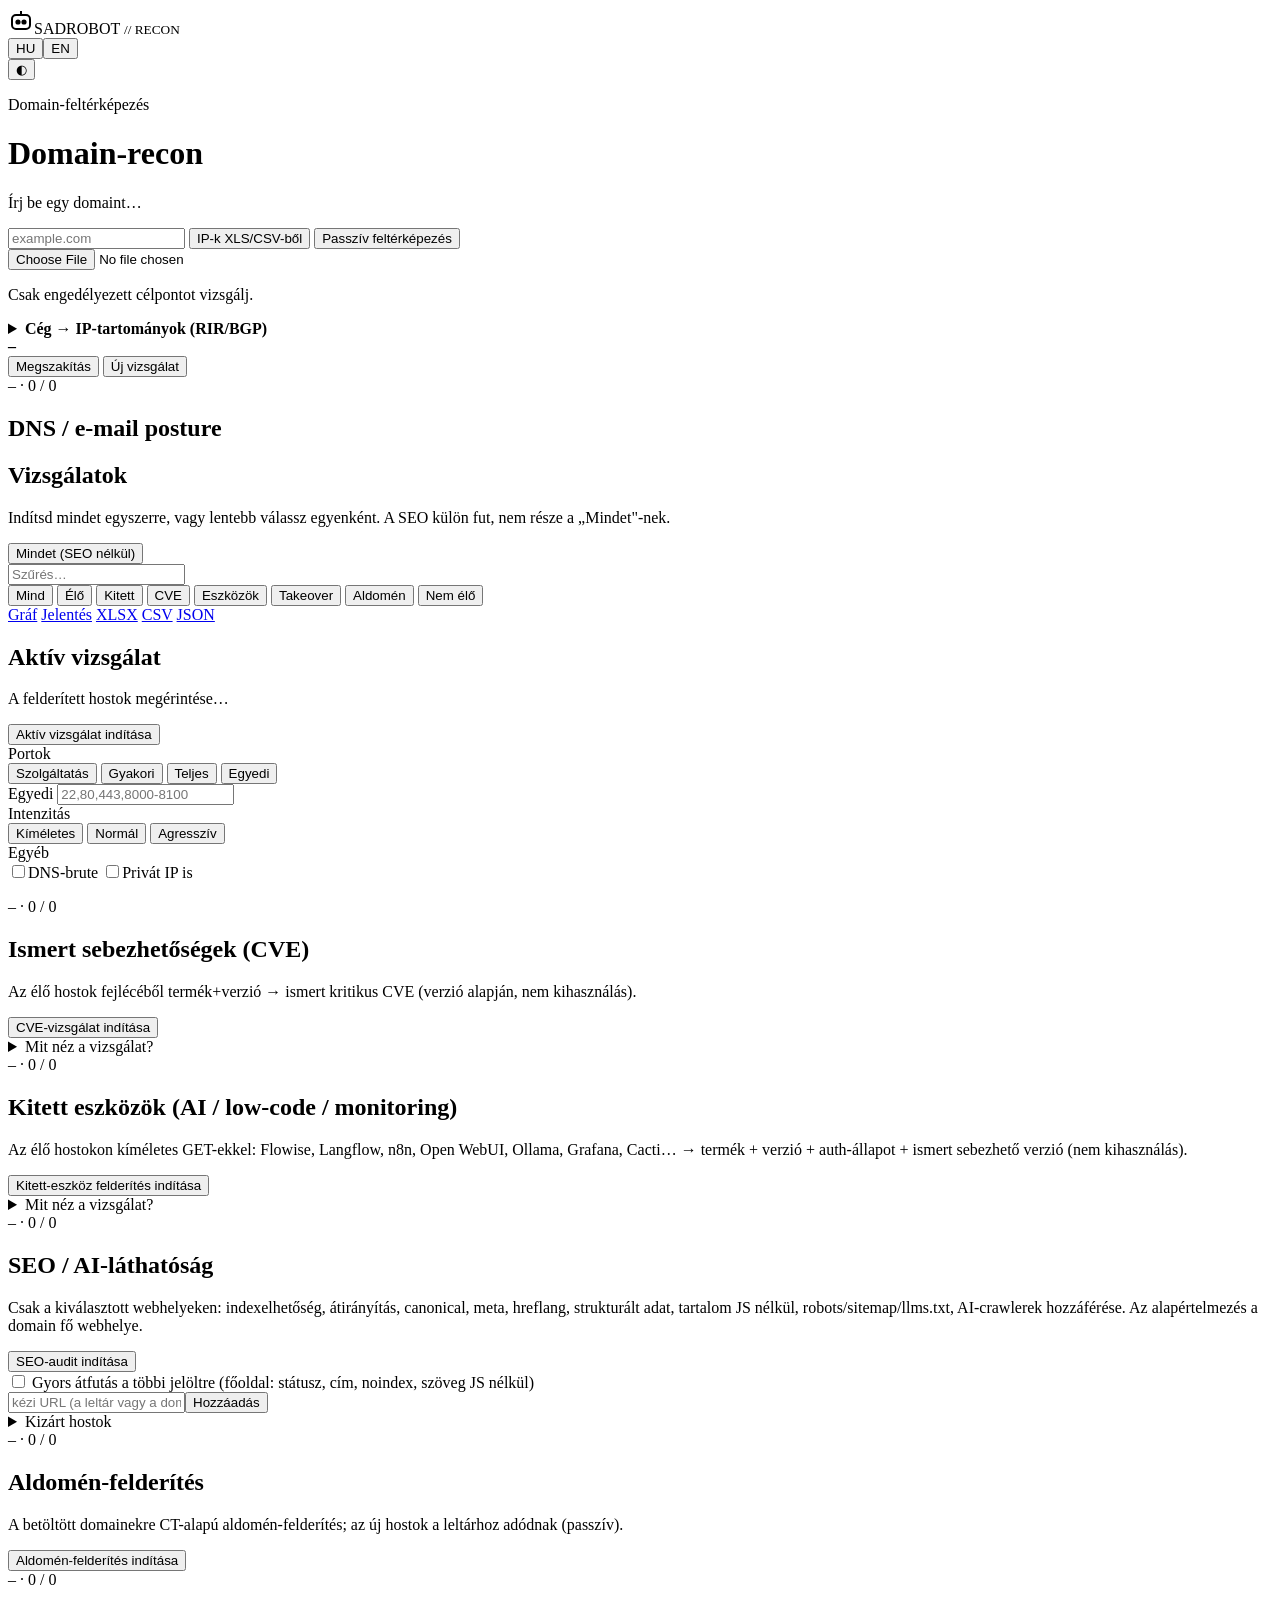
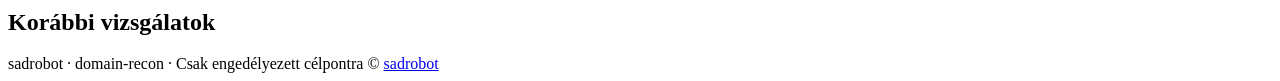
==== commit 30e19904: "feat: felderítés-központú elrendezés — IP-lista a vizsgálat-kártyák fölött + „Mindet (SEO nélkül)” i" ====
--- a/app/static/index.html
+++ b/app/static/index.html
@@ -77,128 +77,10 @@
     <p class="note warn hide" id="wildcardnote"></p>
   </section>
 
-  <section class="card hide" id="activecard">
-    <div class="row">
-      <div><h2 data-i18n="active_title">Aktív vizsgálat</h2><p class="sub" data-i18n="active_help">A felderített hostok megérintése…</p></div>
-      <button class="btn primary go" id="activego" type="button" data-i18n="active_go">Aktív vizsgálat indítása</button>
-    </div>
-    <div class="opts">
-      <div class="opt field">
-        <label data-i18n="o_ports">Portok</label>
-        <div class="seg" id="ports" role="group">
-          <button type="button" data-v="service" class="on" data-i18n="p_service">Szolgáltatás</button>
-          <button type="button" data-v="common" data-i18n="p_common">Gyakori</button>
-          <button type="button" data-v="full" data-i18n="p_full">Teljes</button>
-          <button type="button" data-v="custom" data-i18n="p_custom">Egyedi</button>
-        </div>
-      </div>
-      <div class="opt field hide" id="customwrap">
-        <label data-i18n="p_custom">Egyedi</label>
-        <input type="text" id="customports" class="customports input" data-i18n-ph="ph_custom" placeholder="22,80,443,8000-8100">
-      </div>
-      <div class="opt field">
-        <label data-i18n="o_intensity">Intenzitás</label>
-        <div class="seg" id="intensity" role="group">
-          <button type="button" data-v="polite" class="on" data-i18n="i_polite">Kíméletes</button>
-          <button type="button" data-v="normal" data-i18n="i_normal">Normál</button>
-          <button type="button" data-v="aggressive" data-i18n="i_aggressive">Agresszív</button>
-        </div>
-      </div>
-      <div class="opt field">
-        <label data-i18n="o_extra">Egyéb</label>
-        <div class="checks">
-          <label class="chk"><input type="checkbox" id="brute"><span data-i18n="x_brute">DNS-brute</span></label>
-          <label class="chk"><input type="checkbox" id="allowprivate"><span data-i18n="x_private">Privát IP is</span></label>
-        </div>
-      </div>
-    </div>
-    <p class="note warn hide" id="activehint"></p>
-    <div class="prog hide" id="activeprog">
-      <div class="progmeta"><span><span class="stage-chip" id="astage">–</span> · <span id="aprogtxt">0 / 0</span></span></div>
-      <div class="progbar" id="aprogbar"><i></i></div>
-    </div>
-  </section>
-
-  <section class="card hide" id="cvecard">
-    <div class="row">
-      <div><h2 data-i18n="cve_title">Ismert sebezhetőségek (CVE)</h2><p class="sub" data-i18n="cve_help">Az élő hostok fejlécéből termék+verzió → ismert kritikus CVE (verzió alapján, nem kihasználás).</p></div>
-      <button class="btn primary go" id="cvego" type="button" data-i18n="cve_go">CVE-vizsgálat indítása</button>
-    </div>
-    <details class="cveinfo">
-      <summary data-i18n="cve_info_sum">Mit néz a vizsgálat?</summary>
-      <p class="sub" data-i18n="cve_info_a">A) Verzió alapján (Server / X-Powered-By fejléc):</p>
-      <ul class="cveinfo-list">
-        <li data-i18n="cve_info_php2shell">PHP php2shell RCE — CVE-2026-109618 / CVE-2026-109619</li>
-        <li data-i18n="cve_info_phpcgi">PHP-CGI argumentuminjekció (RCE) — CVE-2024-4577 (Windows+CGI)</li>
-        <li data-i18n="cve_info_apache_pt">Apache path traversal → RCE — CVE-2021-41773 / CVE-2021-42013 (2.4.49/2.4.50)</li>
-        <li data-i18n="cve_info_apache_proxy">Apache mod_proxy SSRF — CVE-2021-40438 (≤2.4.48)</li>
-      </ul>
-      <p class="sub" data-i18n="cve_info_b">B) Ujjlenyomat alapján (kíméletes GET):</p>
-      <ul class="cveinfo-list">
-        <li data-i18n="cve_info_conf_ognl">Confluence OGNL-injekció (RCE) — CVE-2022-26134</li>
-        <li data-i18n="cve_info_conf_bypass">Confluence jogosultság-megkerülés — CVE-2023-22515</li>
-      </ul>
-    </details>
-    <div class="prog hide" id="cveprog">
-      <div class="progmeta"><span><span class="stage-chip" id="cstage">–</span> · <span id="cprogtxt">0 / 0</span></span></div>
-      <div class="progbar" id="cprogbar"><i></i></div>
-    </div>
-  </section>
-
-  <section class="card hide" id="svccard">
-    <div class="row">
-      <div><h2 data-i18n="svc_title">Kitett eszközök (AI / low-code / monitoring)</h2><p class="sub" data-i18n="svc_help">Az élő hostokon kíméletes GET-ekkel: Flowise, Langflow, n8n, Open WebUI, Ollama, Grafana, Cacti… → termék + verzió + auth-állapot + ismert sebezhető verzió (nem kihasználás).</p></div>
-      <button class="btn primary go" id="svcgo" type="button" data-i18n="svc_go">Kitett-eszköz felderítés indítása</button>
-    </div>
-    <details class="cveinfo">
-      <summary data-i18n="svc_info_sum">Mit néz a vizsgálat?</summary>
-      <p class="sub" data-i18n="svc_info_ai">AI / low-code:</p>
-      <ul class="cveinfo-list">
-        <li data-i18n="svc_info_ollama">Ollama API — verzió, nyílt /api/tags (auth nélkül), Probllama RCE (CVE-2024-37032)</li>
-        <li data-i18n="svc_info_openwebui">Open WebUI — verzió, nyitott regisztráció / kikapcsolt auth</li>
-        <li data-i18n="svc_info_flowise">Flowise — verzió, auth nélküli felület, auth-bypass (CVE-2024-31621)</li>
-        <li data-i18n="svc_info_langflow">Langflow — verzió, unauth RCE (CVE-2025-3248)</li>
-        <li data-i18n="svc_info_n8n">n8n — verzió, beállítatlan (nyitott owner-regisztráció)</li>
-      </ul>
-      <p class="sub" data-i18n="svc_info_mon">Monitoring:</p>
-      <ul class="cveinfo-list">
-        <li data-i18n="svc_info_grafana">Grafana — verzió, path traversal (CVE-2021-43798)</li>
-        <li data-i18n="svc_info_cacti">Cacti — verzió, ismert RCE (&lt; 1.2.27)</li>
-        <li data-i18n="svc_info_other">Zabbix, Netdata, Prometheus, Portainer — elérhetőség + verzió</li>
-      </ul>
-    </details>
-    <div class="prog hide" id="svcprog">
-      <div class="progmeta"><span><span class="stage-chip" id="vstage">–</span> · <span id="vprogtxt">0 / 0</span></span></div>
-      <div class="progbar" id="vprogbar"><i></i></div>
-    </div>
-  </section>
-
-  <section class="card hide" id="seocard">
-    <div class="row">
-      <div><h2 data-i18n="seo_title">SEO / AI-láthatóság</h2><p class="sub" data-i18n="seo_help">Csak a kiválasztott webhelyeken: indexelhetőség, átirányítás, canonical, meta, hreflang, strukturált adat, tartalom JS nélkül, robots/sitemap/llms.txt, AI-crawlerek hozzáférése. Az alapértelmezés a domain fő webhelye.</p></div>
-      <button class="btn primary go" id="seogo" type="button" data-i18n="seo_go">SEO-audit indítása</button>
-    </div>
-    <div id="seocands" class="seocands"></div>
-    <div class="seoadd">
-      <label class="seoquick"><input type="checkbox" id="seoquick"> <span data-i18n="seo_quick">Gyors átfutás a többi jelöltre (főoldal: státusz, cím, noindex, szöveg JS nélkül)</span></label>
-      <div class="seomanual"><input class="input" id="seourl" type="text" autocomplete="off" spellcheck="false" data-i18n-ph="seo_url_ph" placeholder="kézi URL (a leltár vagy a domain hostja)"><button class="btn" id="seoadd" type="button" data-i18n="seo_add">Hozzáadás</button></div>
-    </div>
-    <details class="cveinfo" id="seoexcl"><summary data-i18n="seo_excl_sum">Kizárt hostok</summary><ul class="cveinfo-list" id="seoexcllist"></ul></details>
-    <div class="prog hide" id="seoprog">
-      <div class="progmeta"><span><span class="stage-chip" id="sostage">–</span> · <span id="soprogtxt">0 / 0</span></span></div>
-      <div class="progbar" id="soprogbar"><i></i></div>
-    </div>
-    <div id="seores"></div>
-  </section>
-
-  <section class="card hide" id="subcard">
-    <div class="row">
-      <div><h2 data-i18n="sub_title">Aldomén-felderítés</h2><p class="sub" data-i18n="sub_help">A betöltött domainekre CT-alapú aldomén-felderítés; az új hostok a leltárhoz adódnak (passzív).</p></div>
-      <button class="btn primary go" id="subgo" type="button" data-i18n="sub_go">Aldomén-felderítés indítása</button>
-    </div>
-    <div class="prog hide" id="subprog">
-      <div class="progmeta"><span><span class="stage-chip" id="sstage">–</span> · <span id="sprogtxt">0 / 0</span></span></div>
-      <div class="progbar" id="sprogbar"><i></i></div>
+  <section class="card scanpick hide" id="scanpick">
+    <div class="row">
+      <div><h2 data-i18n="scanpick_title">Vizsgálatok</h2><p class="sub" data-i18n="scanpick_help">Indítsd mindet egyszerre, vagy lentebb válassz egyenként. A SEO külön fut, nem része a „Mindet"-nek.</p></div>
+      <button class="btn primary go" id="allgo" type="button" data-i18n="all_go">Mindet (SEO nélkül)</button>
     </div>
   </section>
 
@@ -226,6 +108,131 @@
     <div class="list" id="hostlist"></div>
   </section>
 
+  <section class="card hide" id="activecard">
+    <div class="row">
+      <div><h2 data-i18n="active_title">Aktív vizsgálat</h2><p class="sub" data-i18n="active_help">A felderített hostok megérintése…</p></div>
+      <button class="btn primary go" id="activego" type="button" data-i18n="active_go">Aktív vizsgálat indítása</button>
+    </div>
+    <div class="opts">
+      <div class="opt field">
+        <label data-i18n="o_ports">Portok</label>
+        <div class="seg" id="ports" role="group">
+          <button type="button" data-v="service" class="on" data-i18n="p_service">Szolgáltatás</button>
+          <button type="button" data-v="common" data-i18n="p_common">Gyakori</button>
+          <button type="button" data-v="full" data-i18n="p_full">Teljes</button>
+          <button type="button" data-v="custom" data-i18n="p_custom">Egyedi</button>
+        </div>
+      </div>
+      <div class="opt field hide" id="customwrap">
+        <label data-i18n="p_custom">Egyedi</label>
+        <input type="text" id="customports" class="customports input" data-i18n-ph="ph_custom" placeholder="22,80,443,8000-8100">
+      </div>
+      <div class="opt field">
+        <label data-i18n="o_intensity">Intenzitás</label>
+        <div class="seg" id="intensity" role="group">
+          <button type="button" data-v="polite" class="on" data-i18n="i_polite">Kíméletes</button>
+          <button type="button" data-v="normal" data-i18n="i_normal">Normál</button>
+          <button type="button" data-v="aggressive" data-i18n="i_aggressive">Agresszív</button>
+        </div>
+      </div>
+      <div class="opt field">
+        <label data-i18n="o_extra">Egyéb</label>
+        <div class="checks">
+          <label class="chk"><input type="checkbox" id="brute"><span data-i18n="x_brute">DNS-brute</span></label>
+          <label class="chk"><input type="checkbox" id="allowprivate"><span data-i18n="x_private">Privát IP is</span></label>
+        </div>
+      </div>
+    </div>
+    <p class="note warn hide" id="activehint"></p>
+    <div class="prog hide" id="activeprog">
+      <div class="progmeta"><span><span class="stage-chip" id="astage">–</span> · <span id="aprogtxt">0 / 0</span></span></div>
+      <div class="progbar" id="aprogbar"><i></i></div>
+    </div>
+  </section>
+
+  <section class="card hide" id="cvecard">
+    <div class="row">
+      <div><h2 data-i18n="cve_title">Ismert sebezhetőségek (CVE)</h2><p class="sub" data-i18n="cve_help">Az élő hostok fejlécéből termék+verzió → ismert kritikus CVE (verzió alapján, nem kihasználás).</p></div>
+      <button class="btn primary go" id="cvego" type="button" data-i18n="cve_go">CVE-vizsgálat indítása</button>
+    </div>
+    <details class="cveinfo">
+      <summary data-i18n="cve_info_sum">Mit néz a vizsgálat?</summary>
+      <p class="sub" data-i18n="cve_info_a">A) Verzió alapján (Server / X-Powered-By fejléc):</p>
+      <ul class="cveinfo-list">
+        <li data-i18n="cve_info_php2shell">PHP php2shell RCE — CVE-2026-109618 / CVE-2026-109619</li>
+        <li data-i18n="cve_info_phpcgi">PHP-CGI argumentuminjekció (RCE) — CVE-2024-4577 (Windows+CGI)</li>
+        <li data-i18n="cve_info_apache_pt">Apache path traversal → RCE — CVE-2021-41773 / CVE-2021-42013 (2.4.49/2.4.50)</li>
+        <li data-i18n="cve_info_apache_proxy">Apache mod_proxy SSRF — CVE-2021-40438 (≤2.4.48)</li>
+      </ul>
+      <p class="sub" data-i18n="cve_info_b">B) Ujjlenyomat alapján (kíméletes GET):</p>
+      <ul class="cveinfo-list">
+        <li data-i18n="cve_info_conf_ognl">Confluence OGNL-injekció (RCE) — CVE-2022-26134</li>
+        <li data-i18n="cve_info_conf_bypass">Confluence jogosultság-megkerülés — CVE-2023-22515</li>
+      </ul>
+    </details>
+    <div class="prog hide" id="cveprog">
+      <div class="progmeta"><span><span class="stage-chip" id="cstage">–</span> · <span id="cprogtxt">0 / 0</span></span></div>
+      <div class="progbar" id="cprogbar"><i></i></div>
+    </div>
+  </section>
+
+  <section class="card hide" id="svccard">
+    <div class="row">
+      <div><h2 data-i18n="svc_title">Kitett eszközök (AI / low-code / monitoring)</h2><p class="sub" data-i18n="svc_help">Az élő hostokon kíméletes GET-ekkel: Flowise, Langflow, n8n, Open WebUI, Ollama, Grafana, Cacti… → termék + verzió + auth-állapot + ismert sebezhető verzió (nem kihasználás).</p></div>
+      <button class="btn primary go" id="svcgo" type="button" data-i18n="svc_go">Kitett-eszköz felderítés indítása</button>
+    </div>
+    <details class="cveinfo">
+      <summary data-i18n="svc_info_sum">Mit néz a vizsgálat?</summary>
+      <p class="sub" data-i18n="svc_info_ai">AI / low-code:</p>
+      <ul class="cveinfo-list">
+        <li data-i18n="svc_info_ollama">Ollama API — verzió, nyílt /api/tags (auth nélkül), Probllama RCE (CVE-2024-37032)</li>
+        <li data-i18n="svc_info_openwebui">Open WebUI — verzió, nyitott regisztráció / kikapcsolt auth</li>
+        <li data-i18n="svc_info_flowise">Flowise — verzió, auth nélküli felület, auth-bypass (CVE-2024-31621)</li>
+        <li data-i18n="svc_info_langflow">Langflow — verzió, unauth RCE (CVE-2025-3248)</li>
+        <li data-i18n="svc_info_n8n">n8n — verzió, beállítatlan (nyitott owner-regisztráció)</li>
+      </ul>
+      <p class="sub" data-i18n="svc_info_mon">Monitoring:</p>
+      <ul class="cveinfo-list">
+        <li data-i18n="svc_info_grafana">Grafana — verzió, path traversal (CVE-2021-43798)</li>
+        <li data-i18n="svc_info_cacti">Cacti — verzió, ismert RCE (&lt; 1.2.27)</li>
+        <li data-i18n="svc_info_other">Zabbix, Netdata, Prometheus, Portainer — elérhetőség + verzió</li>
+      </ul>
+    </details>
+    <div class="prog hide" id="svcprog">
+      <div class="progmeta"><span><span class="stage-chip" id="vstage">–</span> · <span id="vprogtxt">0 / 0</span></span></div>
+      <div class="progbar" id="vprogbar"><i></i></div>
+    </div>
+  </section>
+
+  <section class="card hide" id="seocard">
+    <div class="row">
+      <div><h2 data-i18n="seo_title">SEO / AI-láthatóság</h2><p class="sub" data-i18n="seo_help">Csak a kiválasztott webhelyeken: indexelhetőség, átirányítás, canonical, meta, hreflang, strukturált adat, tartalom JS nélkül, robots/sitemap/llms.txt, AI-crawlerek hozzáférése. Az alapértelmezés a domain fő webhelye.</p></div>
+      <button class="btn primary go" id="seogo" type="button" data-i18n="seo_go">SEO-audit indítása</button>
+    </div>
+    <div id="seocands" class="seocands"></div>
+    <div class="seoadd">
+      <label class="seoquick"><input type="checkbox" id="seoquick"> <span data-i18n="seo_quick">Gyors átfutás a többi jelöltre (főoldal: státusz, cím, noindex, szöveg JS nélkül)</span></label>
+      <div class="seomanual"><input class="input" id="seourl" type="text" autocomplete="off" spellcheck="false" data-i18n-ph="seo_url_ph" placeholder="kézi URL (a leltár vagy a domain hostja)"><button class="btn" id="seoadd" type="button" data-i18n="seo_add">Hozzáadás</button></div>
+    </div>
+    <details class="cveinfo" id="seoexcl"><summary data-i18n="seo_excl_sum">Kizárt hostok</summary><ul class="cveinfo-list" id="seoexcllist"></ul></details>
+    <div class="prog hide" id="seoprog">
+      <div class="progmeta"><span><span class="stage-chip" id="sostage">–</span> · <span id="soprogtxt">0 / 0</span></span></div>
+      <div class="progbar" id="soprogbar"><i></i></div>
+    </div>
+    <div id="seores"></div>
+  </section>
+
+  <section class="card hide" id="subcard">
+    <div class="row">
+      <div><h2 data-i18n="sub_title">Aldomén-felderítés</h2><p class="sub" data-i18n="sub_help">A betöltött domainekre CT-alapú aldomén-felderítés; az új hostok a leltárhoz adódnak (passzív).</p></div>
+      <button class="btn primary go" id="subgo" type="button" data-i18n="sub_go">Aldomén-felderítés indítása</button>
+    </div>
+    <div class="prog hide" id="subprog">
+      <div class="progmeta"><span><span class="stage-chip" id="sstage">–</span> · <span id="sprogtxt">0 / 0</span></span></div>
+      <div class="progbar" id="sprogbar"><i></i></div>
+    </div>
+  </section>
+
   <section class="card">
     <h2 data-i18n="hist_title">Korábbi vizsgálatok</h2>
     <div class="hist" id="history"></div>
